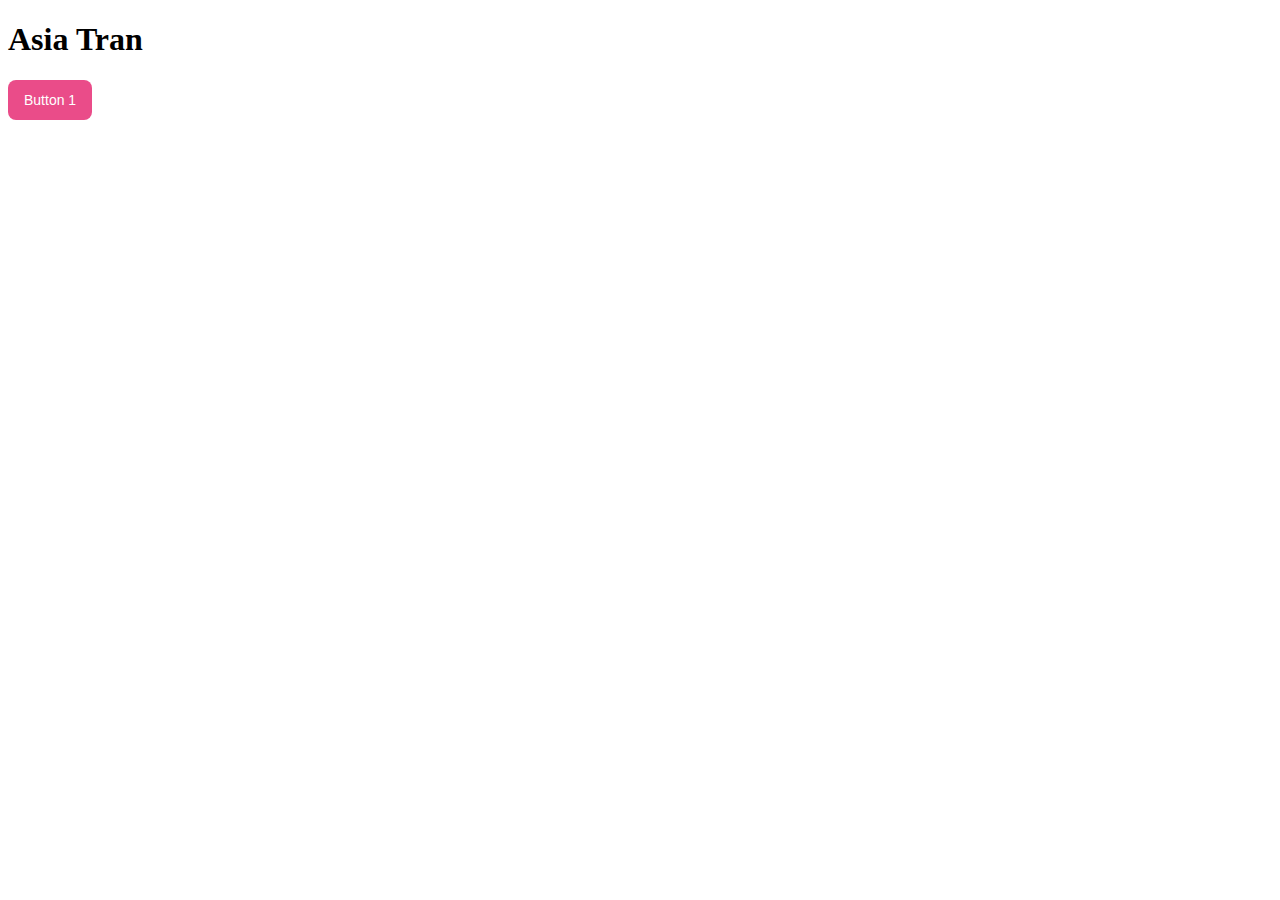
==== index.html @ 5af946c5 "index.html" ====
<!DOCTYPE html>
<html lang="fr">
<head>
    <meta charset="UTF-8">
    <meta http-equiv="X-UA-Compatible" content="IE=edge">
    <meta name="viewport" content="width=device-width, initial-scale=1.0">
    <title>XXXXXXXXXXXXXXXXXXXXXXXXXXXXXXXXXXXXXXXXXX</title>
    <link href="https://cdn.jsdelivr.net/npm/bootstrap@5.3.0-alpha1/dist/css/bootstrap.min.css" rel="stylesheet" integrity="sha384-GLhlTQ8iRABdZLl6O3oVMWSktQOp6b7In1Zl3/Jr59b6EGGoI1aFkw7cmDA6j6gD" crossorigin="anonymous">
    
    <link rel="stylesheet" href="./css/reset.css">
    <link rel="stylesheet" href="./css/style.css">
</head>
<body>

    <h1>Asia Tran</h1>

    <!-- HTML !-->
<button class="button-1" role="button">Button 1</button>





    <!-- JS avec Bootstrap-->
    <script src="https://cdn.jsdelivr.net/npm/@popperjs/core@2.11.6/dist/umd/popper.min.js" integrity="sha384-oBqDVmMz9ATKxIep9tiCxS/Z9fNfEXiDAYTujMAeBAsjFuCZSmKbSSUnQlmh/jp3" crossorigin="anonymous"></script>
    <script src="https://cdn.jsdelivr.net/npm/bootstrap@5.3.0-alpha1/dist/js/bootstrap.min.js" integrity="sha384-mQ93GR66B00ZXjt0YO5KlohRA5SY2XofN4zfuZxLkoj1gXtW8ANNCe9d5Y3eG5eD" crossorigin="anonymous"></script>
    



</body>
</html>
---- css/style.css ----
.button-1 {
    background-color: #EA4C89;
    border-radius: 8px;
    border-style: none;
    box-sizing: border-box;
    color: #FFFFFF;
    cursor: pointer;
    display: inline-block;
    font-family: "Haas Grot Text R Web", "Helvetica Neue", Helvetica, Arial, sans-serif;
    font-size: 14px;
    font-weight: 500;
    height: 40px;
    line-height: 20px;
    list-style: none;
    margin: 0;
    outline: none;
    padding: 10px 16px;
    position: relative;
    text-align: center;
    text-decoration: none;
    transition: color 100ms;
    vertical-align: baseline;
    user-select: none;
    -webkit-user-select: none;
    touch-action: manipulation;
  }
  
  .button-1:hover,
  .button-1:focus {
    background-color: #F082AC;
  }
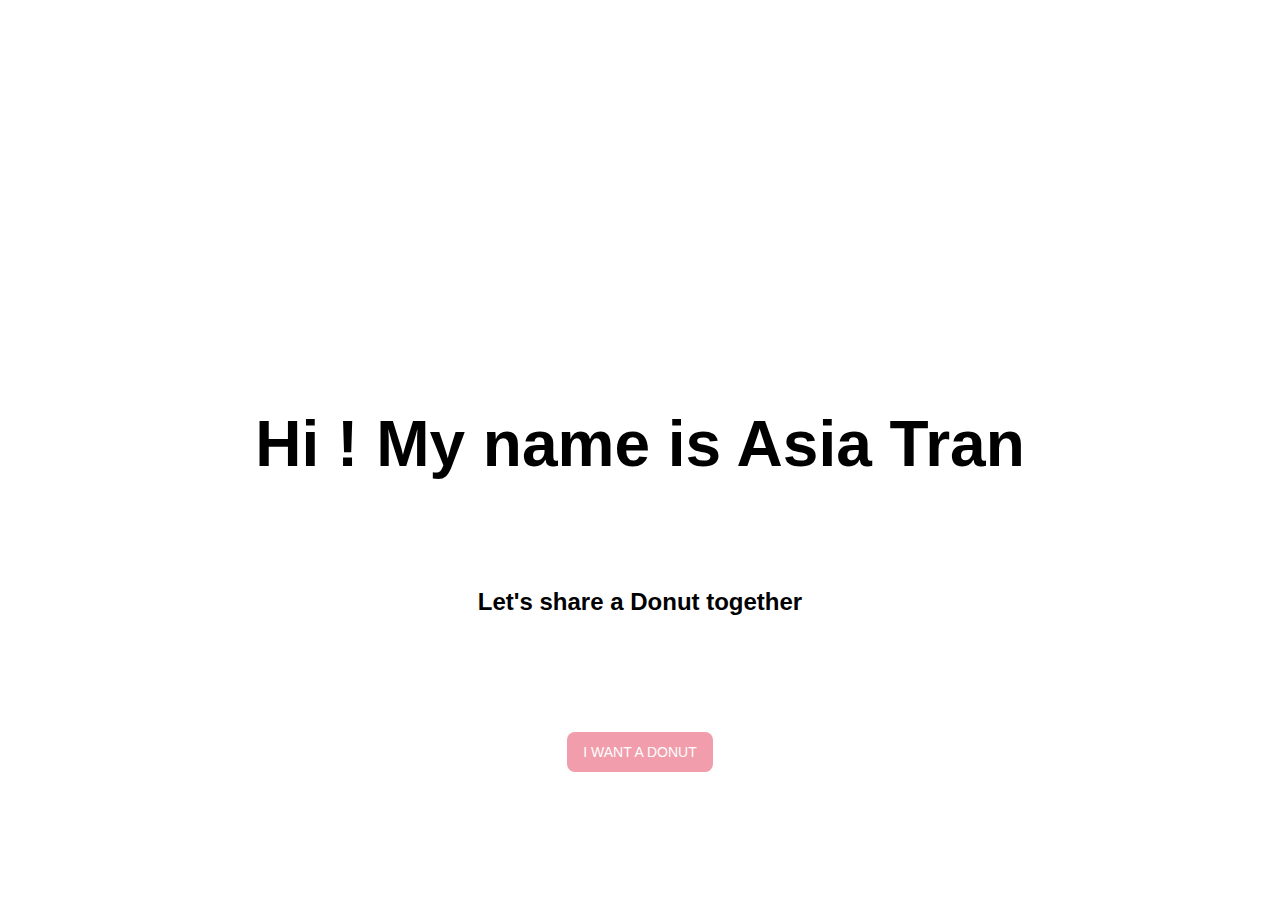
==== commit b5953453: "donuts version" ====
--- a/index.html
+++ b/index.html
@@ -7,26 +7,48 @@
     <title>XXXXXXXXXXXXXXXXXXXXXXXXXXXXXXXXXXXXXXXXXX</title>
     <link href="https://cdn.jsdelivr.net/npm/bootstrap@5.3.0-alpha1/dist/css/bootstrap.min.css" rel="stylesheet" integrity="sha384-GLhlTQ8iRABdZLl6O3oVMWSktQOp6b7In1Zl3/Jr59b6EGGoI1aFkw7cmDA6j6gD" crossorigin="anonymous">
     
+    <link rel="preconnect" href="https://fonts.bunny.net">
+    <link href="https://fonts.bunny.net/css?family=the-girl-next-door:400" rel="stylesheet" />
+
     <link rel="stylesheet" href="./css/reset.css">
     <link rel="stylesheet" href="./css/style.css">
 </head>
 <body>
 
-    <h1>Asia Tran</h1>
 
-    <!-- HTML !-->
-<button class="button-1" role="button">Button 1</button>
+    <header>
+        <marquee  scrollamount="7" scrolldelay="2">
+            <img class="headerimage" src="./images/donut.gif" alt="i love donuts">
+        </marquee>
+    </header>
+
+    <main>
+    
+        <div class="content">
+            <h1> Hi ! My name is Asia Tran </h1>
+            <h2> Let's share a Donut together </h2>
+        </div>
+
+        <div class="content__button">
+            <button class="button-1" role="button">I WANT A DONUT</button>
+        </div>
+    </main>
+
+
+
+
+   
+
+</body>
 
 
 
 
 
-    <!-- JS avec Bootstrap-->
-    <script src="https://cdn.jsdelivr.net/npm/@popperjs/core@2.11.6/dist/umd/popper.min.js" integrity="sha384-oBqDVmMz9ATKxIep9tiCxS/Z9fNfEXiDAYTujMAeBAsjFuCZSmKbSSUnQlmh/jp3" crossorigin="anonymous"></script>
-    <script src="https://cdn.jsdelivr.net/npm/bootstrap@5.3.0-alpha1/dist/js/bootstrap.min.js" integrity="sha384-mQ93GR66B00ZXjt0YO5KlohRA5SY2XofN4zfuZxLkoj1gXtW8ANNCe9d5Y3eG5eD" crossorigin="anonymous"></script>
-    
+
+ <!-- JS avec Bootstrap-->
+ <script src="https://cdn.jsdelivr.net/npm/@popperjs/core@2.11.6/dist/umd/popper.min.js" integrity="sha384-oBqDVmMz9ATKxIep9tiCxS/Z9fNfEXiDAYTujMAeBAsjFuCZSmKbSSUnQlmh/jp3" crossorigin="anonymous"></script>
+ <script src="https://cdn.jsdelivr.net/npm/bootstrap@5.3.0-alpha1/dist/js/bootstrap.min.js" integrity="sha384-mQ93GR66B00ZXjt0YO5KlohRA5SY2XofN4zfuZxLkoj1gXtW8ANNCe9d5Y3eG5eD" crossorigin="anonymous"></script>
 
 
-
-</body>
 </html>--- a/css/style.css
+++ b/css/style.css
@@ -1,5 +1,41 @@
+
+
+
+
+marquee{
+    height: 18rem;
+}
+
+.headerimage {
+    width: auto;
+    height: 18rem;
+
+}
+
+.content {
+    text-align: center;
+    padding: 2rem;
+    font-family: 'The Girl Next Door', sans-serif;
+}
+
+h1{ 
+    font-size: 4rem;
+}
+
+h1, h2 {
+    padding: 2rem;
+}
+
+
+.content__button{
+    display: flex;
+    justify-content: center;
+    padding: 2rem;
+}
+
+
 .button-1 {
-    background-color: #EA4C89;
+    background-color: rgb(241, 157, 171);
     border-radius: 8px;
     border-style: none;
     box-sizing: border-box;
@@ -27,5 +63,6 @@
   
   .button-1:hover,
   .button-1:focus {
-    background-color: #F082AC;
+    background-color: #f784b0;
+    transition: 0.4s;
   }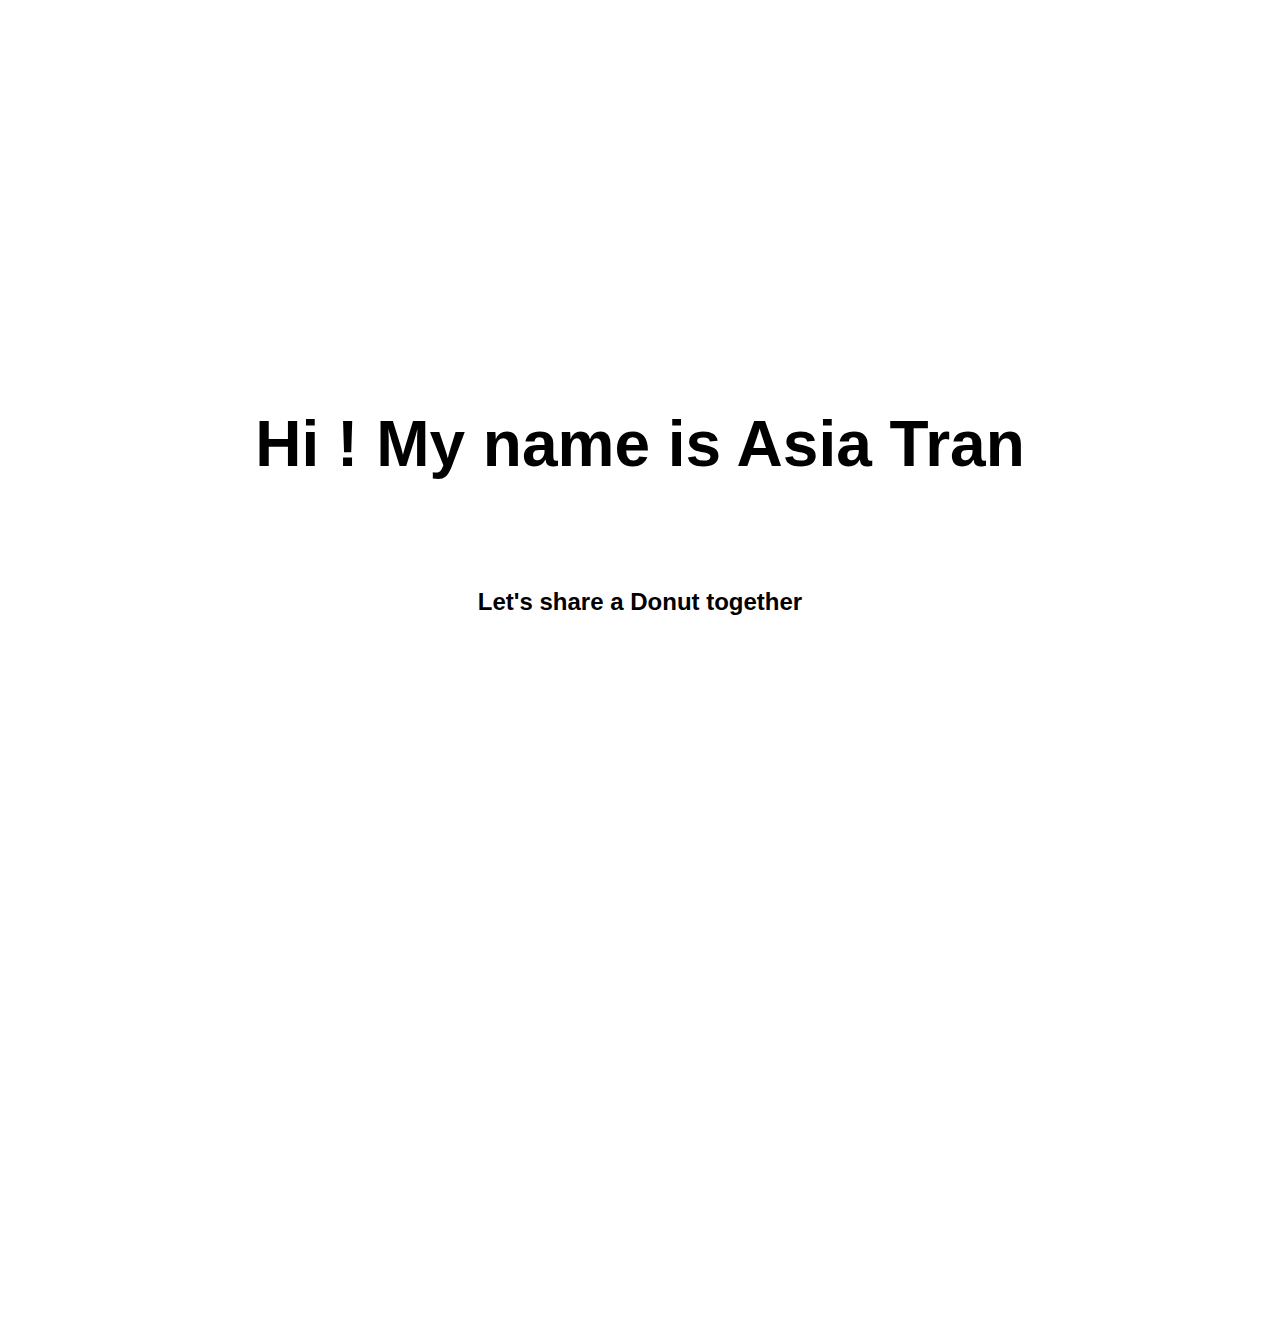
==== commit 426a486b: "add calendly" ====
--- a/index.html
+++ b/index.html
@@ -29,9 +29,19 @@
             <h2> Let's share a Donut together </h2>
         </div>
 
-        <div class="content__button">
-            <button class="button-1" role="button">I WANT A DONUT</button>
-        </div>
+     <!--   <div class="content__button">
+            <form action="https://calendar.google.com/calendar/event?action=TEMPLATE&tmeid=MWE3YXRnazQ0MGNsMmExbHNjaWU3Ym9uNDkgYXNpYXRyYW43NUBt&tmsrc=asiatran75%40gmail.com" method="get" target="_blank">
+                <button class="button-1" type="submit">I WANT A DONUT</button>
+            </form>
+        </div>-->
+
+        
+       <!-- Début de widget en ligne Calendly -->
+<div class="calendly-inline-widget" data-url="https://calendly.com/asia-tran/donuts-with-asia?text_color=f89de7&primary_color=ea00ff" style="min-width:320px;height:630px;"></div>
+<script type="text/javascript" src="https://assets.calendly.com/assets/external/widget.js" async></script>
+<!-- Fin de widget en ligne Calendly -->
+      
+
     </main>
 
 
--- a/css/style.css
+++ b/css/style.css
@@ -12,10 +12,12 @@
 
 }
 
+
 .content {
     text-align: center;
     padding: 2rem;
     font-family: 'The Girl Next Door', sans-serif;
+    
 }
 
 h1{ 
@@ -27,11 +29,13 @@
 }
 
 
-.content__button{
+.content__bookmebutton{
     display: flex;
     justify-content: center;
     padding: 2rem;
 }
+
+
 
 
 .button-1 {
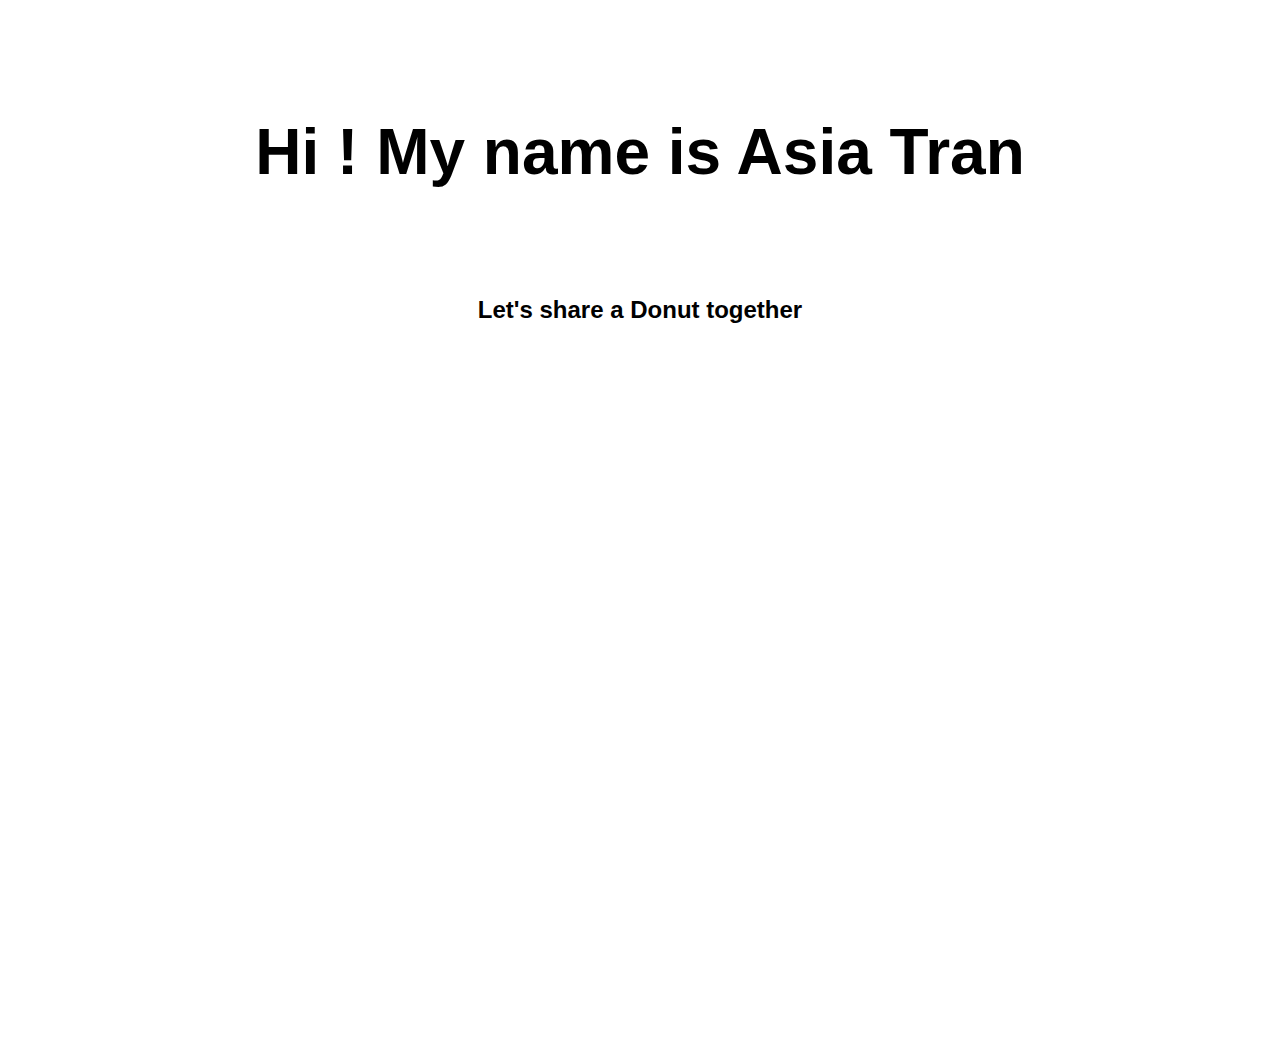
==== commit 7b0b5571: "img scroll js" ====
--- a/index.html
+++ b/index.html
@@ -4,8 +4,7 @@
     <meta charset="UTF-8">
     <meta http-equiv="X-UA-Compatible" content="IE=edge">
     <meta name="viewport" content="width=device-width, initial-scale=1.0">
-    <title>XXXXXXXXXXXXXXXXXXXXXXXXXXXXXXXXXXXXXXXXXX</title>
-    <link href="https://cdn.jsdelivr.net/npm/bootstrap@5.3.0-alpha1/dist/css/bootstrap.min.css" rel="stylesheet" integrity="sha384-GLhlTQ8iRABdZLl6O3oVMWSktQOp6b7In1Zl3/Jr59b6EGGoI1aFkw7cmDA6j6gD" crossorigin="anonymous">
+    <title>Asia Tran</title>
     
     <link rel="preconnect" href="https://fonts.bunny.net">
     <link href="https://fonts.bunny.net/css?family=the-girl-next-door:400" rel="stylesheet" />
@@ -17,9 +16,8 @@
 
 
     <header>
-        <marquee  scrollamount="7" scrolldelay="2">
-            <img class="headerimage" src="./images/donut.gif" alt="i love donuts">
-        </marquee>
+
+        <div id="img"></div>
     </header>
 
     <main>
@@ -47,18 +45,8 @@
 
 
 
-   
+   <script src="./app.js"></script>
 
 </body>
 
-
-
-
-
-
- <!-- JS avec Bootstrap-->
- <script src="https://cdn.jsdelivr.net/npm/@popperjs/core@2.11.6/dist/umd/popper.min.js" integrity="sha384-oBqDVmMz9ATKxIep9tiCxS/Z9fNfEXiDAYTujMAeBAsjFuCZSmKbSSUnQlmh/jp3" crossorigin="anonymous"></script>
- <script src="https://cdn.jsdelivr.net/npm/bootstrap@5.3.0-alpha1/dist/js/bootstrap.min.js" integrity="sha384-mQ93GR66B00ZXjt0YO5KlohRA5SY2XofN4zfuZxLkoj1gXtW8ANNCe9d5Y3eG5eD" crossorigin="anonymous"></script>
-
-
 </html>--- a/css/style.css
+++ b/css/style.css
@@ -2,15 +2,7 @@
 
 
 
-marquee{
-    height: 18rem;
-}
 
-.headerimage {
-    width: auto;
-    height: 18rem;
-
-}
 
 
 .content {
@@ -19,6 +11,17 @@
     font-family: 'The Girl Next Door', sans-serif;
     
 }
+
+
+#img {
+    position: fixed;
+    top: 4rem;
+    left: 0;
+    width: auto;
+    height: auto;
+    background: url(../images/donut.gif);
+}
+
 
 h1{ 
     font-size: 4rem;
